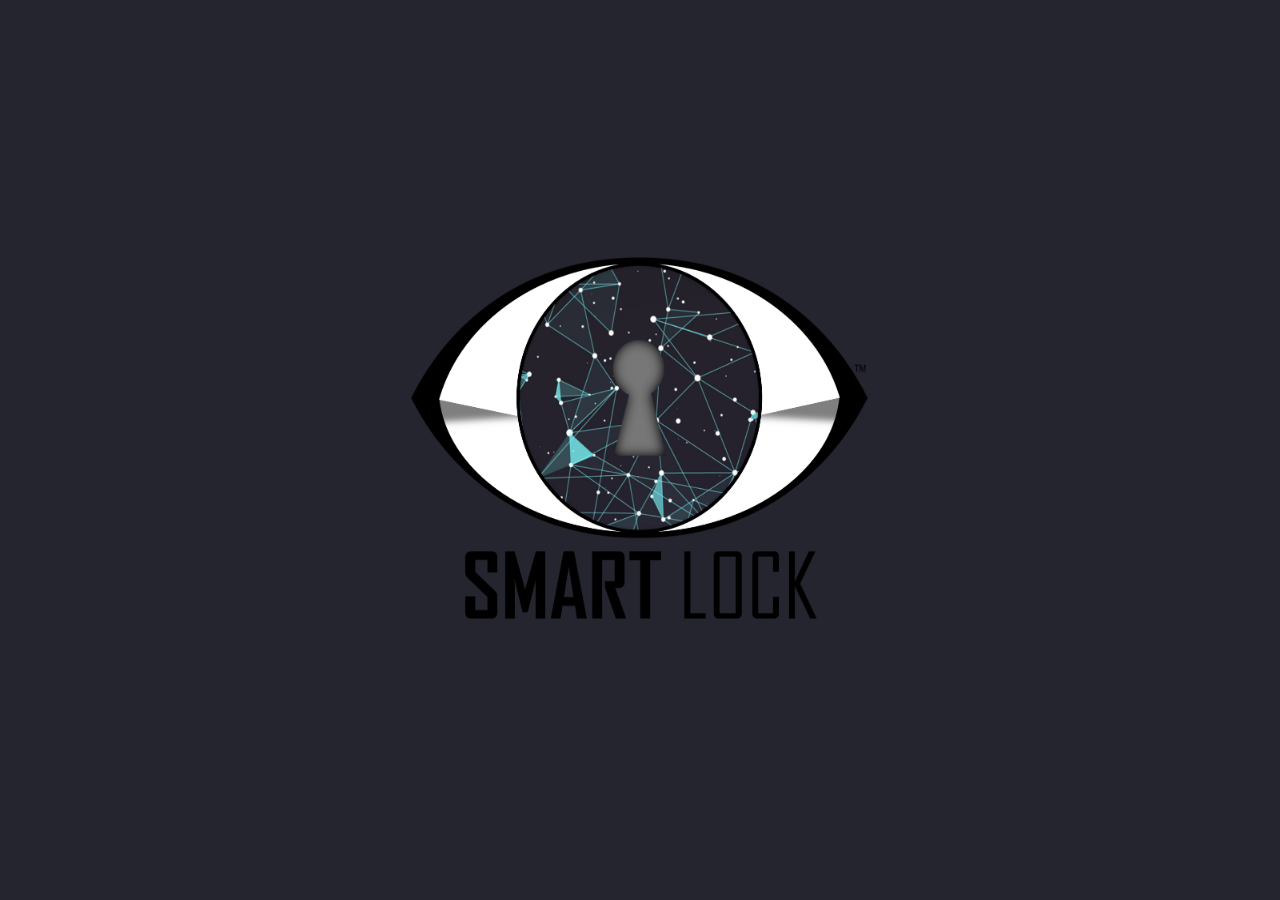
==== index.html @ 657187d8 "Update index.html" ====
<!DOCTYPE html>
<html>
  <head>
    <link rel="shortcut icon" href="SmartLock_NoText_Logo_v2.png" type="image/png">
    <title>Project Webpage</title>
    <meta charset="UTF-8">
    <meta name="viewport" content="width=device-width, initial-scale=1.0">
    <style>
      body {
        color: rgb(60, 60, 60);
        background-color: rgb(37, 37, 47);
      }
      .centered {
        position: fixed;
        top: 50%;
        left: 50%;
        transform: translate(-50%, -50%);
      }
    </style>
  </head>
 
<img src="SmartLock_Logo_v2_HD.png" alt="SmartLock_Logo" class="centered" width="479px" height="389px">

</html>
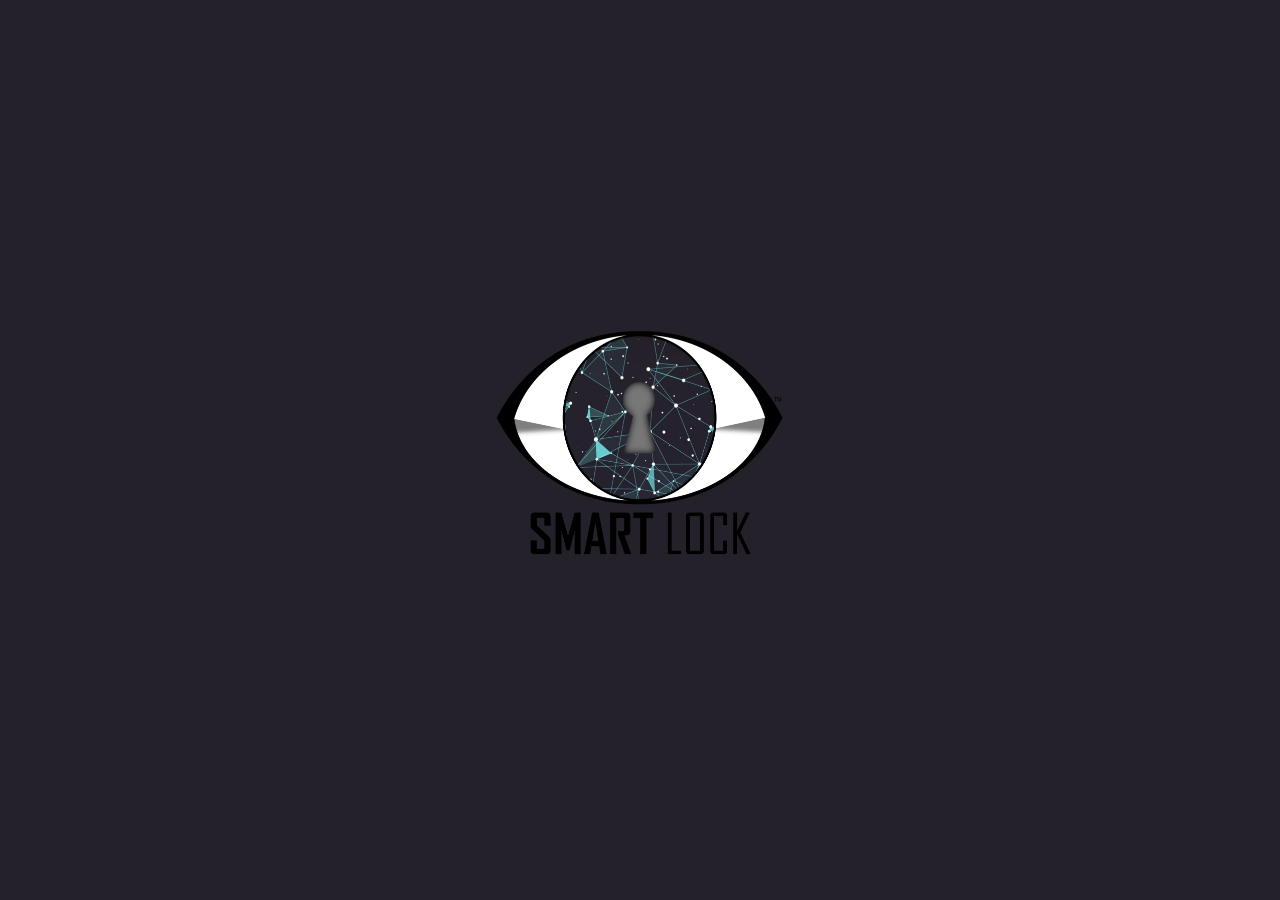
==== commit 7d348707: "Update index.html" ====
--- a/index.html
+++ b/index.html
@@ -8,7 +8,7 @@
     <style>
       body {
         color: rgb(60, 60, 60);
-        background-color: rgb(37, 37, 47);
+        background-color: rgb(36, 33, 42);
       }
       .centered {
         position: fixed;
@@ -16,9 +16,17 @@
         left: 50%;
         transform: translate(-50%, -50%);
       }
+      #logo{
+        animation: fade 3s infinite ease-in-out;
+        animation-direction: alternate;
+      }
+      @keyframes fade {
+        0% {opacity: 1;}
+        20% {opacity: 1;}
+        100% {opacity: 0;}
+      }
     </style>
   </head>
  
-<img src="SmartLock_Logo_v2_HD.png" alt="SmartLock_Logo" class="centered" width="479px" height="389px">
-
+<img src="SmartLock_Logo_v2_HD.png" alt="SmartLock_Logo" id="logo" class="centered" style="position: absolute; z-index: 1" width="300px" height="240px">
 </html>
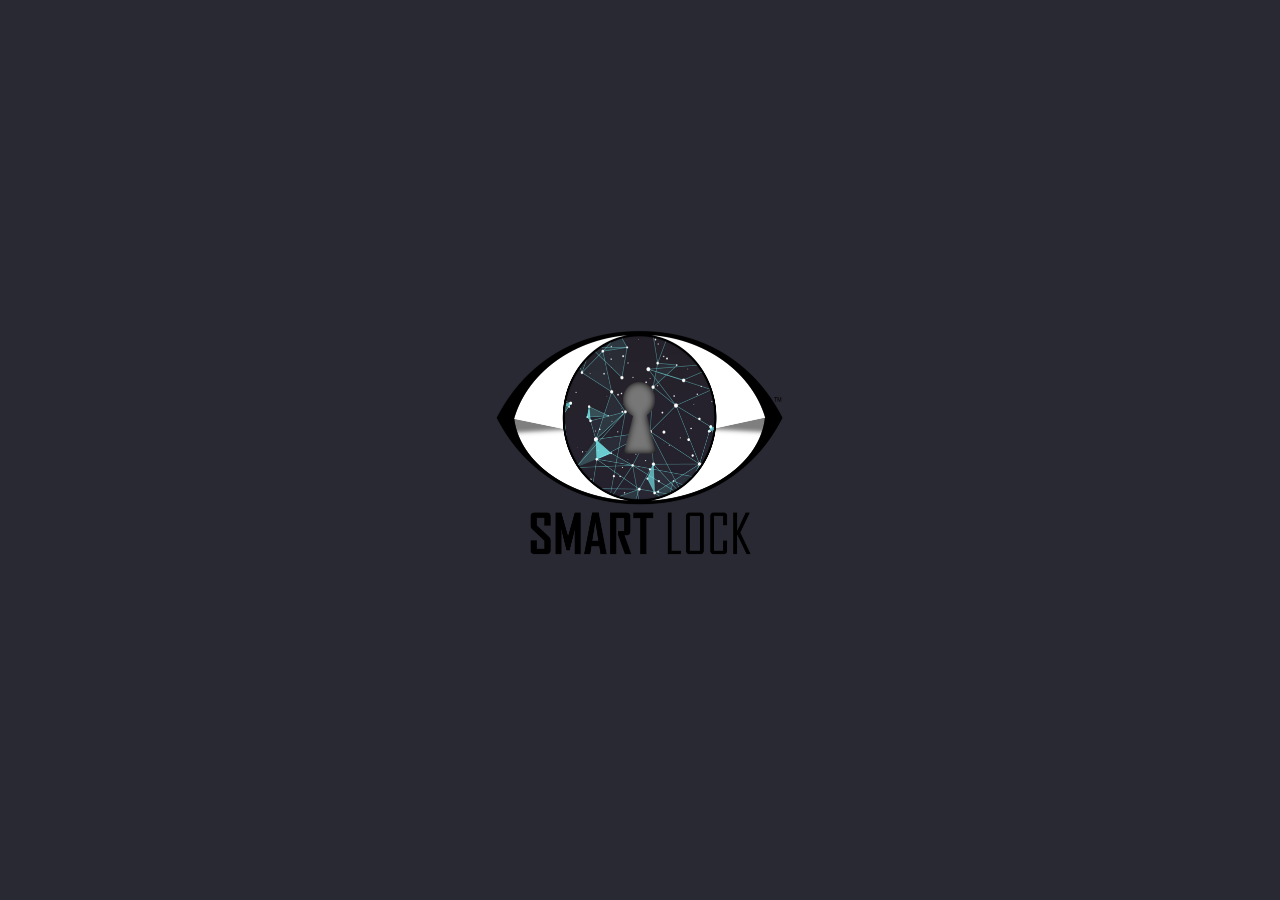
==== commit 5f458cd8: "Update index.html" ====
--- a/index.html
+++ b/index.html
@@ -8,7 +8,7 @@
     <style>
       body {
         color: rgb(60, 60, 60);
-        background-color: rgb(36, 33, 42);
+        background-color: rgb(41, 41, 51);
       }
       .centered {
         position: fixed;
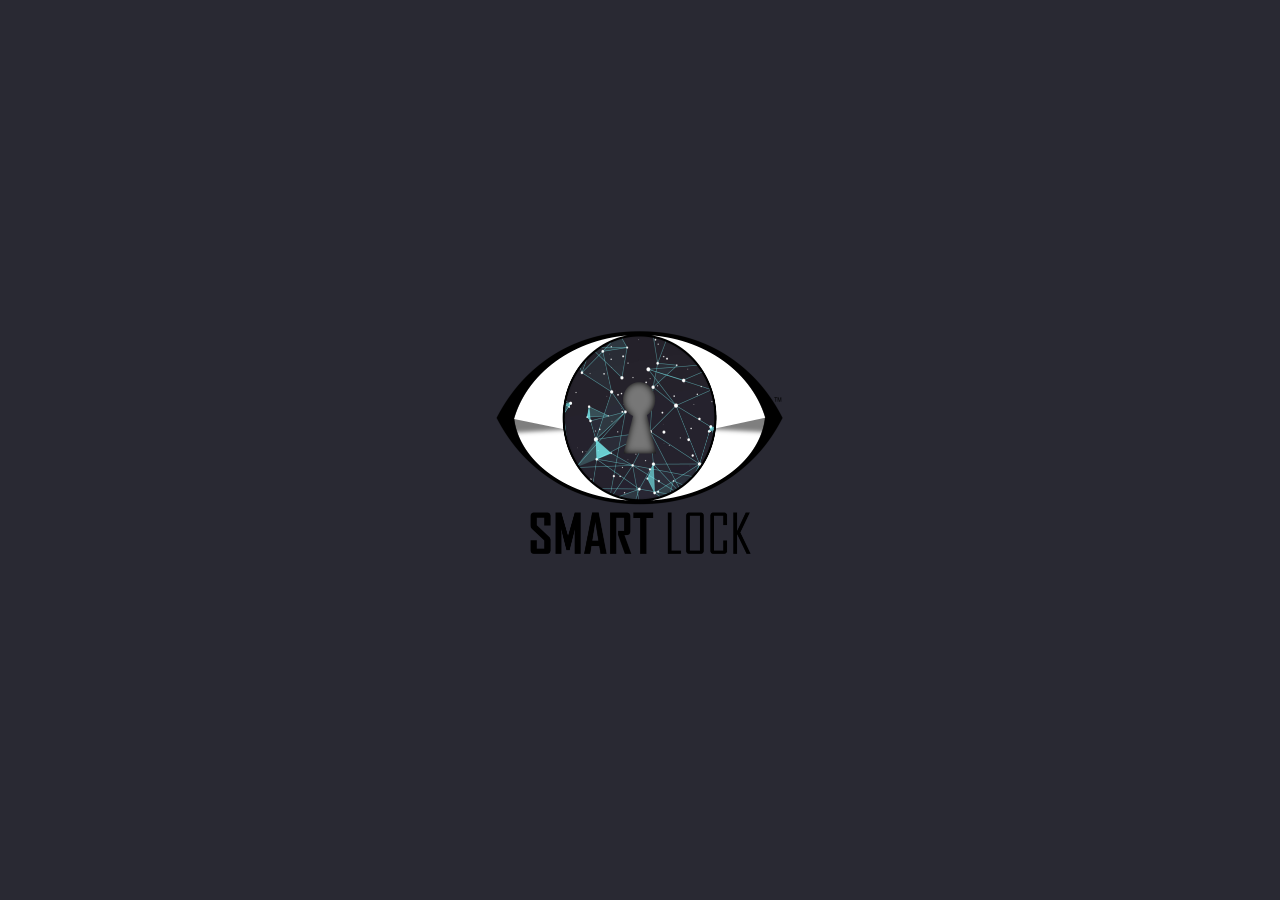
==== commit 8c1e6665: "Update index.html" ====
--- a/index.html
+++ b/index.html
@@ -2,7 +2,7 @@
 <html>
   <head>
     <link rel="shortcut icon" href="SmartLock_NoText_Logo_v2.png" type="image/png">
-    <title>Project Webpage</title>
+    <title>Coming Soon...</title>
     <meta charset="UTF-8">
     <meta name="viewport" content="width=device-width, initial-scale=1.0">
     <style>
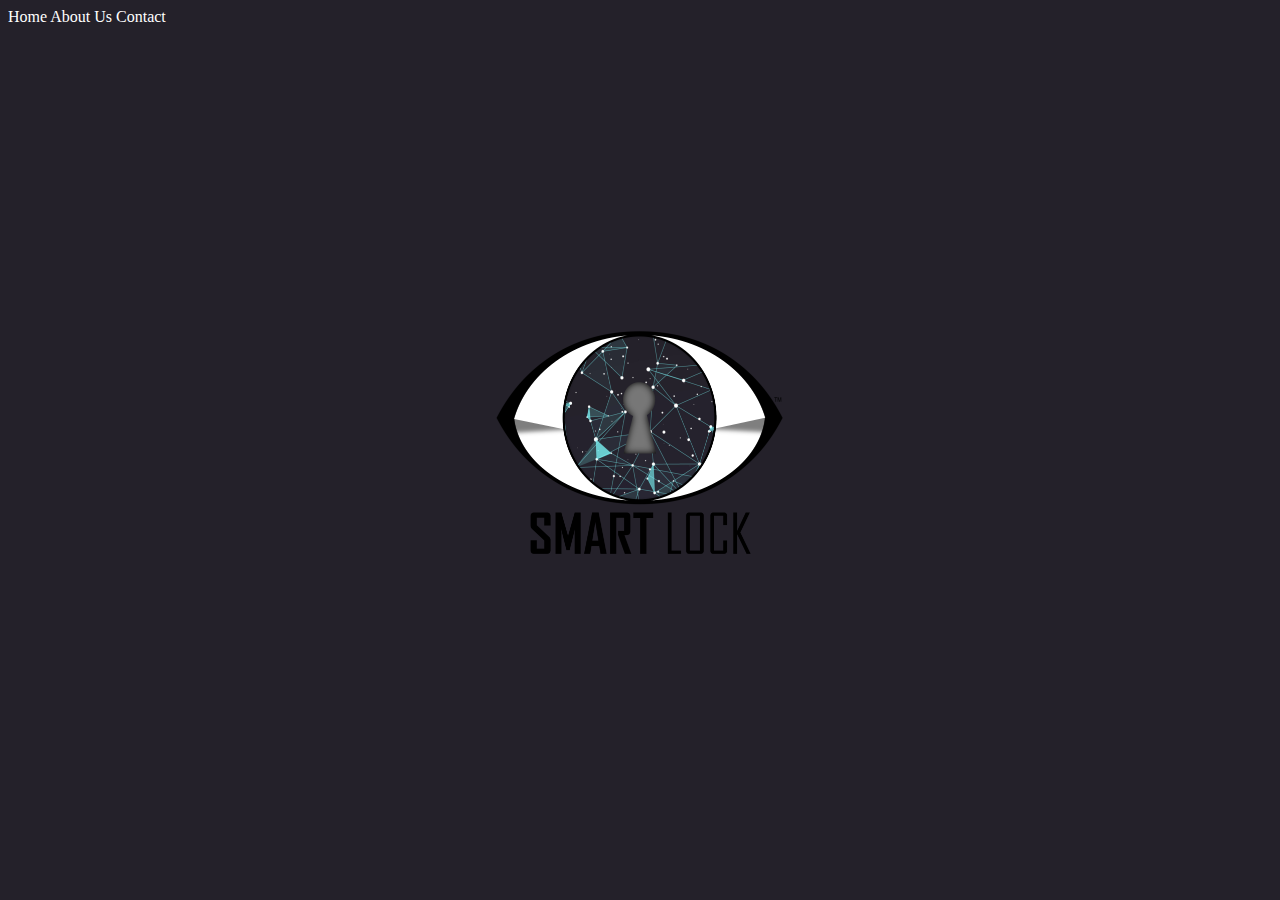
==== commit d9ed1115: "Add section buttons" ====
--- a/index.html
+++ b/index.html
@@ -1,32 +1,29 @@
 <!DOCTYPE html>
 <html>
-  <head>
-    <link rel="shortcut icon" href="SmartLock_NoText_Logo_v2.png" type="image/png">
-    <title>Coming Soon...</title>
-    <meta charset="UTF-8">
-    <meta name="viewport" content="width=device-width, initial-scale=1.0">
-    <style>
-      body {
-        color: rgb(60, 60, 60);
-        background-color: rgb(41, 41, 51);
-      }
-      .centered {
-        position: fixed;
-        top: 50%;
-        left: 50%;
-        transform: translate(-50%, -50%);
-      }
-      #logo{
-        animation: fade 3s infinite ease-in-out;
-        animation-direction: alternate;
-      }
-      @keyframes fade {
-        0% {opacity: 1;}
-        20% {opacity: 1;}
-        100% {opacity: 0;}
-      }
-    </style>
-  </head>
+
+<head>
+  <link rel="shortcut icon" href="SmartLock_NoText_Logo_v2.png" type="image/png">
+  <title>Coming Soon...</title>
+  <meta charset="UTF-8">
+  <meta name="viewport" content="width=device-width, initial-scale=1.0">
+  <link rel ="stylesheet" href="styles.css">
+</head>
  
-<img src="SmartLock_Logo_v2_HD.png" alt="SmartLock_Logo" id="logo" class="centered" style="position: absolute; z-index: 1" width="300px" height="240px">
+<body>
+  <nav>
+    <span id="button-home">Home</span>
+    <span id="button-about">About Us</span>
+    <span>Contact</span>
+  </nav>
+  <main>
+    <div id="section-home">
+      <img src="SmartLock_Logo_v2_HD.png" alt="SmartLock_Logo" id="logo" class="centered" style="position: absolute; z-index: 1" width="300px" height="240px">
+    </div>
+    <div id="section-about" class="hidden-section">
+      Lorem ipsum dolor sit amet, consectetur adipiscing elit, sed do eiusmod tempor incididunt ut labore et dolore magna aliqua. Ut enim ad minim veniam, quis nostrud exercitation ullamco laboris nisi ut aliquip ex ea commodo consequat. Duis aute irure dolor in reprehenderit in voluptate velit esse cillum dolore eu fugiat nulla pariatur. Excepteur sint occaecat cupidatat non proident, sunt in culpa qui officia deserunt mollit anim id est laborum.
+    </div>
+  </main>
+  <script src="app.js"></script>
+</body>
+
 </html>
--- a/styles.css
+++ b/styles.css
@@ -0,0 +1,30 @@
+@keyframes fade {
+  0% {opacity: 1;}
+  20% {opacity: 1;}
+  100% {opacity: 0;}
+}
+
+body {
+  color: rgb(60, 60, 60);
+  background-color: rgb(36, 33, 42);
+}
+
+.centered {
+  position: fixed;
+  top: 50%;
+  left: 50%;
+  transform: translate(-50%, -50%);
+}
+
+#logo {
+  animation: fade 3s infinite ease-in-out;
+  animation-direction: alternate;
+}
+
+.hidden-section {
+  display: none;
+}
+
+nav span {
+  color: white;
+}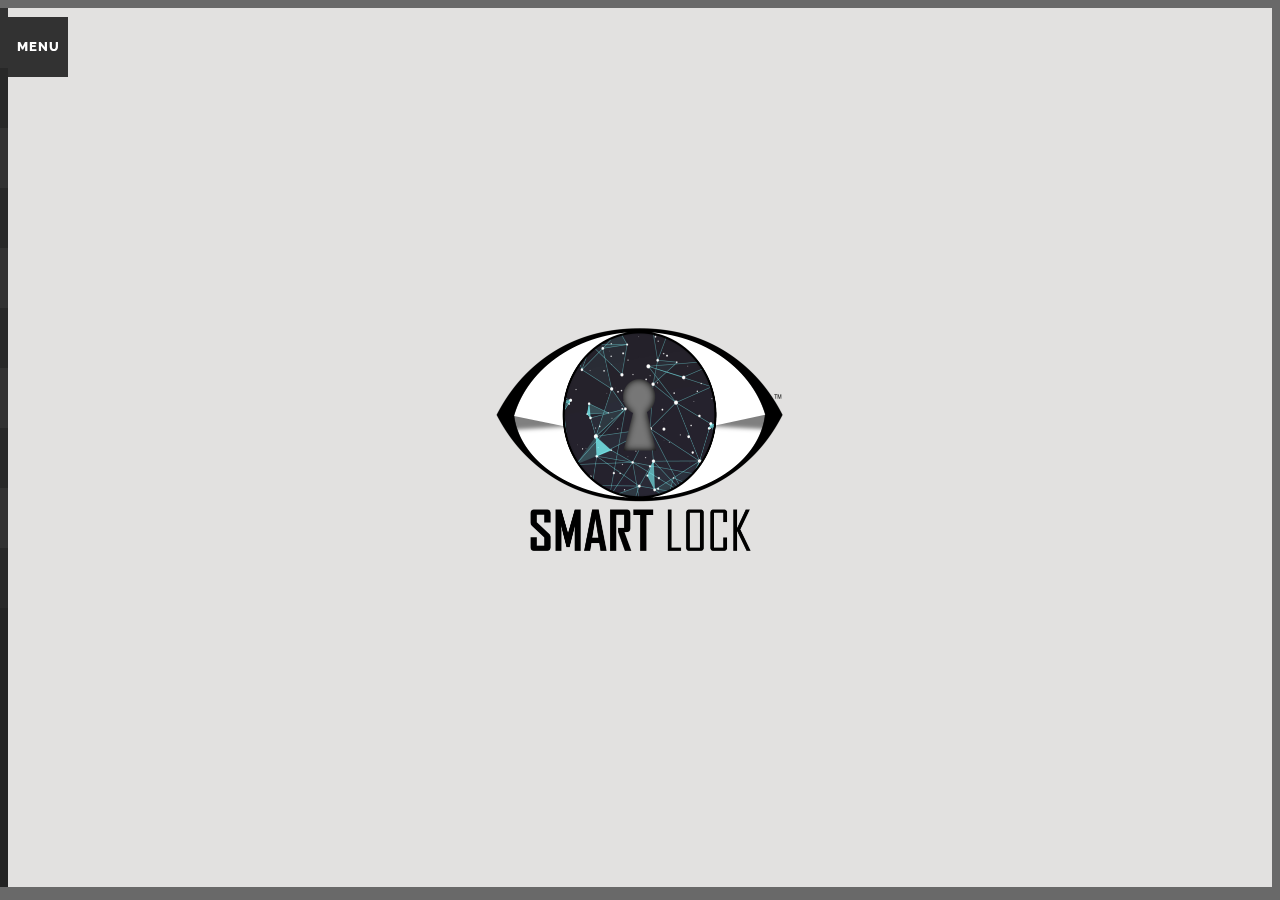
==== commit 2fc355b8: "Add CSS & JS" ====
--- a/index.html
+++ b/index.html
@@ -6,15 +6,28 @@
   <title>Coming Soon...</title>
   <meta charset="UTF-8">
   <meta name="viewport" content="width=device-width, initial-scale=1.0">
-  <link rel ="stylesheet" href="styles.css">
+  <link rel ="stylesheet" href="css/styles.css">
+  <link rel ="stylesheet" href="css/sidebar.css">
+  <script class="cssdeck" src="//cdnjs.cloudflare.com/ajax/libs/jquery/1.8.0/jquery.min.js"></script>
 </head>
- 
+
 <body>
-  <nav>
-    <span id="button-home">Home</span>
-    <span id="button-about">About Us</span>
-    <span>Contact</span>
-  </nav>
+    <div class="waves"></div>
+    <nav class="menu-activea">
+        <h1>Menu</h1>
+        <ul>
+          <li id="button-home">Home</li>
+          <li id="button-about">About</li>
+          <li>Placeholder</li>
+          <li>Placeholder</li>
+          <li>Placeholder</li>
+          <li>Placeholder</li>
+          <li>Placeholder</li>
+          <li>Placeholder</li>
+          <li>Placeholder</li>
+          <li>Placeholder</li>
+        </ul>
+      </nav>
   <main>
     <div id="section-home">
       <img src="SmartLock_Logo_v2_HD.png" alt="SmartLock_Logo" id="logo" class="centered" style="position: absolute; z-index: 1" width="300px" height="240px">
@@ -23,7 +36,7 @@
       Lorem ipsum dolor sit amet, consectetur adipiscing elit, sed do eiusmod tempor incididunt ut labore et dolore magna aliqua. Ut enim ad minim veniam, quis nostrud exercitation ullamco laboris nisi ut aliquip ex ea commodo consequat. Duis aute irure dolor in reprehenderit in voluptate velit esse cillum dolore eu fugiat nulla pariatur. Excepteur sint occaecat cupidatat non proident, sunt in culpa qui officia deserunt mollit anim id est laborum.
     </div>
   </main>
-  <script src="app.js"></script>
+  <script src="js/sidebar.js"></script><script src="js/bg.js"></script><script src="js/scripts.js"></script>
 </body>
 
 </html>
--- a/css/styles.css
+++ b/css/styles.css
@@ -0,0 +1,59 @@
+
+body {
+  color: rgb(25, 25, 25);
+  background-color: rgb(36, 33, 42);
+}
+
+
+/* Logo */
+@keyframes fade {
+  0% {opacity: 1;}
+  20% {opacity: 1;}
+  100% {opacity: 0;}
+}
+
+#logo {
+  animation: fade 3s infinite ease-in-out;
+  animation-direction: alternate;
+}
+
+.centered {
+  position: fixed;
+  top: 50%;
+  left: 50%;
+  transform: translate(-50%, -50%);
+}
+
+
+/* Sections */
+.hidden-section {
+  display: none;
+}
+
+nav span {
+  color: white;
+}
+
+
+/* Cards */
+.card {
+  background: rgb(200, 200, 200);
+  border-radius: 2px;
+  display: inline-block;
+  height: 300px;
+  margin: 1rem;
+  position: relative;
+  width: 300px;
+}
+
+.card {
+  box-shadow: 0 1px 3px rgba(0,0,0,0.12), 0 1px 2px rgba(0,0,0,0.24);
+  transition: all 0.3s cubic-bezier(.25,.8,.25,1);
+}
+
+.card:hover {
+  box-shadow: 0 14px 28px rgba(0,0,0,0.25), 0 10px 10px rgba(0,0,0,0.22);
+}
+
+/* Menu BG */
+.waves { position: absolute; left: 0; top: 0; right: 0; bottom: 0; }--- a/css/sidebar.css
+++ b/css/sidebar.css
@@ -0,0 +1,156 @@
+
+/* SIDEBAR - By: https://codepen.io/jscottsmith/ */
+@import url(https://fonts.googleapis.com/css?family=Raleway:400,800,200);
+html,
+body {
+  height: 98.8%;
+}
+
+* {
+  box-sizing: border-box;
+}
+
+body {
+  font-family: Raleway, sans-serif;
+  line-height: 1.7;
+  -webkit-perspective-origin: 0% 50%;
+          perspective-origin: 0% 50%;
+  -webkit-perspective: 800px;
+          perspective: 800px;
+  background: #696969;
+}
+
+nav,
+main {
+  transition: -webkit-transform 150ms ease-out;
+  transition: transform 150ms ease-out;
+  transition: transform 150ms ease-out, -webkit-transform 150ms ease-out;
+}
+
+nav {
+  z-index: 100;
+  position: absolute;
+  top: 0;
+  left: 0;
+  bottom: 0;
+  width: 16em;
+  background-color: rgb(35,35,35);
+  -webkit-transform: translateX(-16em);
+          transform: translateX(-16em);
+}
+nav.menu-active {
+  -webkit-transform: translateX(0);
+          transform: translateX(0);
+}
+nav.menu-hover {
+  -webkit-transform: translateX(-15em);
+          transform: translateX(-15em);
+}
+nav h1 {
+  z-index: 100;
+  display: block;
+  position: absolute;
+  top: 0;
+  right: -60px;
+  height: 60px;
+  width: 60px;
+  line-height: 60px;
+  font-size: .8em;
+  font-weight: 800;
+  letter-spacing: 1px;
+  color: rgb(255, 255, 255);
+  text-transform: uppercase;
+  text-align: center;
+  background-color: rgb(50, 50, 50);
+  cursor: pointer;
+}
+nav h1:hover {
+  color: rgb(36, 33, 42);
+  background: #fff;
+}
+nav ul {
+  margin: 0;
+  padding: 0;
+}
+nav li {
+  display: inline-block;
+  padding: 0 1em;
+  width: 100%;
+  height: 60px;
+  color: rgb(255, 255, 255);
+  line-height: 60px;
+  background-color: rgb(50, 50, 50);
+}
+nav li:nth-of-type(2n) {
+  background-color: rgb(40, 40, 40);
+}
+nav li:hover {
+  color: rgb(25, 25, 25);
+  background: #fff;
+}
+
+main {
+  z-index: 0;
+  position: absolute;
+  top: 0;
+  left: 0;
+  bottom: 0;
+  right: 0;
+  display: flex;
+  align-items: center;
+  overflow: hidden;
+  background-color: #e2e1e0;
+  -webkit-transform-origin: 0% 50%;
+          transform-origin: 0% 50%;
+}
+main:after {
+  content: '';
+  display: block;
+  position: absolute;
+  z-index: 1;
+  top: 0;
+  left: 0;
+  bottom: 0;
+  right: 0;
+  background: linear-gradient(to right, rgba(0, 0, 0, 0), rgba(33, 33, 45, 0.5));
+  visibility: hidden;
+  opacity: 0;
+  transition: opacity 150ms ease-out, visibility 0s 150ms;
+}
+main.menu-active {
+  border-radius: .001px;
+  -webkit-transform: translateX(16em) rotateY(15deg);
+          transform: translateX(16em) rotateY(15deg);
+}
+main.menu-active:after {
+  visibility: visible;
+  opacity: 1;
+  transition: opacity 150ms ease-out, visibility 0s;
+}
+main.menu-hover {
+  border-radius: .001px;
+  -webkit-transform: translateX(1em) rotateY(1deg);
+          transform: translateX(1em) rotateY(1deg);
+}
+main section {
+  position: absolute;
+  top: 0;
+  left: 0;
+  bottom: 0;
+  right: 0;
+  margin: auto;
+  padding: 1em 4em;
+  max-width: 680px;
+  overflow: auto;
+  background-color: rgba(255, 255, 255, 0.5);
+}
+
+section h1 {
+  font-weight: 800;
+  text-transform: uppercase;
+  font-size: 2em;
+}
+section p {
+  display: inline-block;
+  margin: 16px 0;
+}
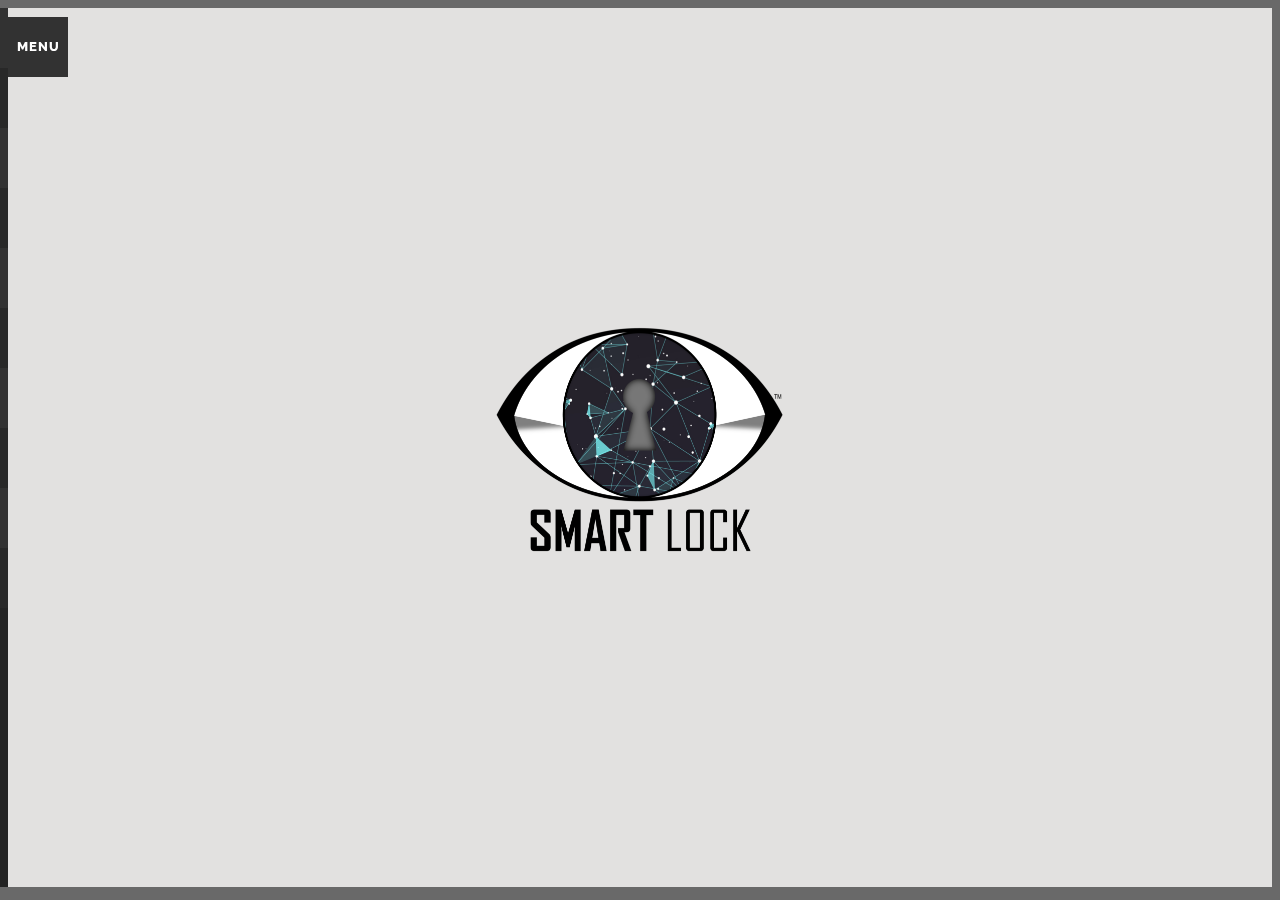
==== commit 6855f5e3: "Remove jquery, tidy HTML formatting, transition image fade" ====
--- a/index.html
+++ b/index.html
@@ -2,41 +2,71 @@
 <html>
 
 <head>
-  <link rel="shortcut icon" href="SmartLock_NoText_Logo_v2.png" type="image/png">
-  <title>Coming Soon...</title>
   <meta charset="UTF-8">
   <meta name="viewport" content="width=device-width, initial-scale=1.0">
+  <title>Coming Soon...</title>
+  <link rel="shortcut icon" href="SmartLock_NoText_Logo_v2.png" type="image/png">
   <link rel ="stylesheet" href="css/styles.css">
   <link rel ="stylesheet" href="css/sidebar.css">
-  <script class="cssdeck" src="//cdnjs.cloudflare.com/ajax/libs/jquery/1.8.0/jquery.min.js"></script>
 </head>
 
 <body>
-    <div class="waves"></div>
-    <nav class="menu-activea">
-        <h1>Menu</h1>
-        <ul>
-          <li id="button-home">Home</li>
-          <li id="button-about">About</li>
-          <li>Placeholder</li>
-          <li>Placeholder</li>
-          <li>Placeholder</li>
-          <li>Placeholder</li>
-          <li>Placeholder</li>
-          <li>Placeholder</li>
-          <li>Placeholder</li>
-          <li>Placeholder</li>
-        </ul>
-      </nav>
+
+  <div class="waves"></div>
+  <div id="button-load"></div>
+
+  <nav id="main-menu" class="menu-activea">
+    <h1>Menu</h1>
+    <ul>
+      <li id="button-home">Home</li>
+      <li id="button-about">About</li>
+      <li>Placeholder</li>
+      <li>Placeholder</li>
+      <li>Placeholder</li>
+      <li>Placeholder</li>
+      <li>Placeholder</li>
+      <li>Placeholder</li>
+      <li>Placeholder</li>
+      <li id="button-help">Help</li>
+    </ul>
+  </nav>
+
   <main>
-    <div id="section-home">
-      <img src="SmartLock_Logo_v2_HD.png" alt="SmartLock_Logo" id="logo" class="centered" style="position: absolute; z-index: 1" width="300px" height="240px">
-    </div>
-    <div id="section-about" class="hidden-section">
-      Lorem ipsum dolor sit amet, consectetur adipiscing elit, sed do eiusmod tempor incididunt ut labore et dolore magna aliqua. Ut enim ad minim veniam, quis nostrud exercitation ullamco laboris nisi ut aliquip ex ea commodo consequat. Duis aute irure dolor in reprehenderit in voluptate velit esse cillum dolore eu fugiat nulla pariatur. Excepteur sint occaecat cupidatat non proident, sunt in culpa qui officia deserunt mollit anim id est laborum.
-    </div>
+    <img src="SmartLock_Logo_v2_HD.png" alt="SmartLock_Logo" id="logo" class="centered" width="300px" height="240px">
+
+    <section id="section-home" class="hidden-section">
+      <h1>Home</h1>
+      <p>
+      Lorem ipsum dolor sit amet, consectetur adipiscing elit, sed do eiusmod
+      tempor incididunt ut labore et dolore magna aliqua. Ut enim ad minim
+      veniam, quis nostrud exercitation ullamco laboris nisi ut aliquip ex ea
+      commodo consequat. Duis aute irure dolor in reprehenderit in voluptate
+      velit esse cillum dolore eu fugiat nulla pariatur. Excepteur sint
+      occaecat cupidatat non proident, sunt in culpa qui officia deserunt
+      mollit anim id est laborum.
+      </p>
+    </section>
+
+    <section id="section-about" class="hidden-section">
+      <div class="card">Hello World</div>
+    </section>
+
+    <section id="section-help" class="hidden-section">
+      <h1>Help</h1>
+      Lorem ipsum dolor sit amet, consectetur adipiscing elit, sed do eiusmod
+      tempor incididunt ut labore et dolore magna aliqua. Ut enim ad minim
+      veniam, quis nostrud exercitation ullamco laboris nisi ut aliquip ex ea
+      commodo consequat. Duis aute irure dolor in reprehenderit in voluptate
+      velit esse cillum dolore eu fugiat nulla pariatur. Excepteur sint
+      occaecat cupidatat non proident, sunt in culpa qui officia deserunt
+      mollit anim id est laborum.
+    </section>
+
   </main>
-  <script src="js/sidebar.js"></script><script src="js/bg.js"></script><script src="js/scripts.js"></script>
+
+  <script src="js/sidebar.js"></script>
+  <script src="js/bg.js"></script>
+  <script src="js/scripts.js"></script>
 </body>
 
 </html>
--- a/css/styles.css
+++ b/css/styles.css
@@ -1,20 +1,11 @@
-
 body {
   color: rgb(25, 25, 25);
   background-color: rgb(36, 33, 42);
 }
 
-
-/* Logo */
-@keyframes fade {
-  0% {opacity: 1;}
-  20% {opacity: 1;}
-  100% {opacity: 0;}
-}
-
 #logo {
-  animation: fade 3s infinite ease-in-out;
-  animation-direction: alternate;
+  /* When we change the opacity, transition to the new value */
+  transition: opacity 2s ease-out;
 }
 
 .centered {
@@ -36,24 +27,33 @@
 
 
 /* Cards */
-.card {
-  background: rgb(200, 200, 200);
+.hover-card {
+  background: rgb(255, 255, 255);
   border-radius: 2px;
   display: inline-block;
   height: 300px;
   margin: 1rem;
   position: relative;
-  width: 300px;
-}
+  width: 250px;
 
-.card {
   box-shadow: 0 1px 3px rgba(0,0,0,0.12), 0 1px 2px rgba(0,0,0,0.24);
   transition: all 0.3s cubic-bezier(.25,.8,.25,1);
 }
 
-.card:hover {
+.hover-card:hover {
   box-shadow: 0 14px 28px rgba(0,0,0,0.25), 0 10px 10px rgba(0,0,0,0.22);
 }
 
+.card {
+  background: rgb(255, 255, 255);
+  border-radius: 2px;
+  display: inline-block;
+  height: 300px;
+  margin: 1rem;
+  position: relative;
+  width: 250px;
+  box-shadow: 0 3px 6px rgba(0,0,0,0.16), 0 3px 6px rgba(0,0,0,0.23);
+}
+
 /* Menu BG */
-.waves { position: absolute; left: 0; top: 0; right: 0; bottom: 0; }+.waves { position: absolute; left: 0; top: 0; right: 0; bottom: 0; }
--- a/css/sidebar.css
+++ b/css/sidebar.css
@@ -80,6 +80,7 @@
   color: rgb(255, 255, 255);
   line-height: 60px;
   background-color: rgb(50, 50, 50);
+  cursor: pointer;
 }
 nav li:nth-of-type(2n) {
   background-color: rgb(40, 40, 40);
@@ -127,6 +128,7 @@
   opacity: 1;
   transition: opacity 150ms ease-out, visibility 0s;
 }
+
 main.menu-hover {
   border-radius: .001px;
   -webkit-transform: translateX(1em) rotateY(1deg);
